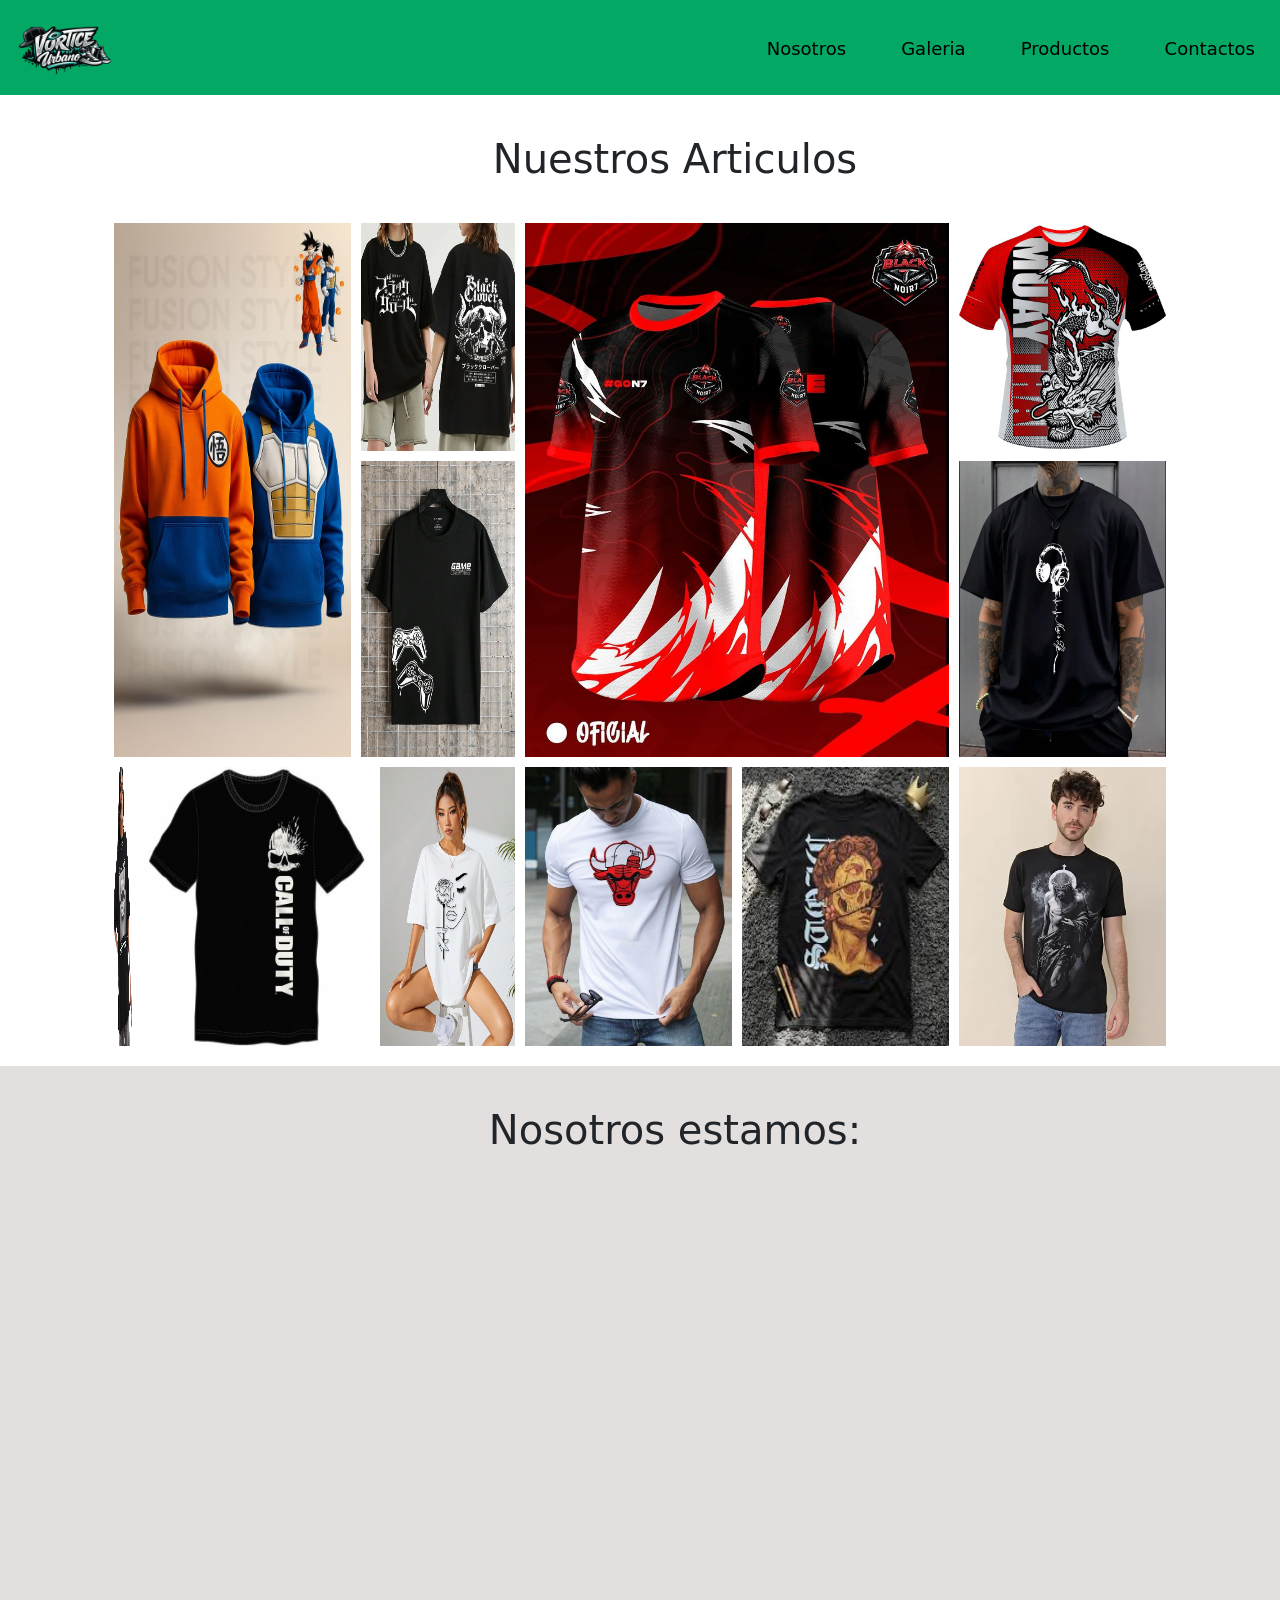
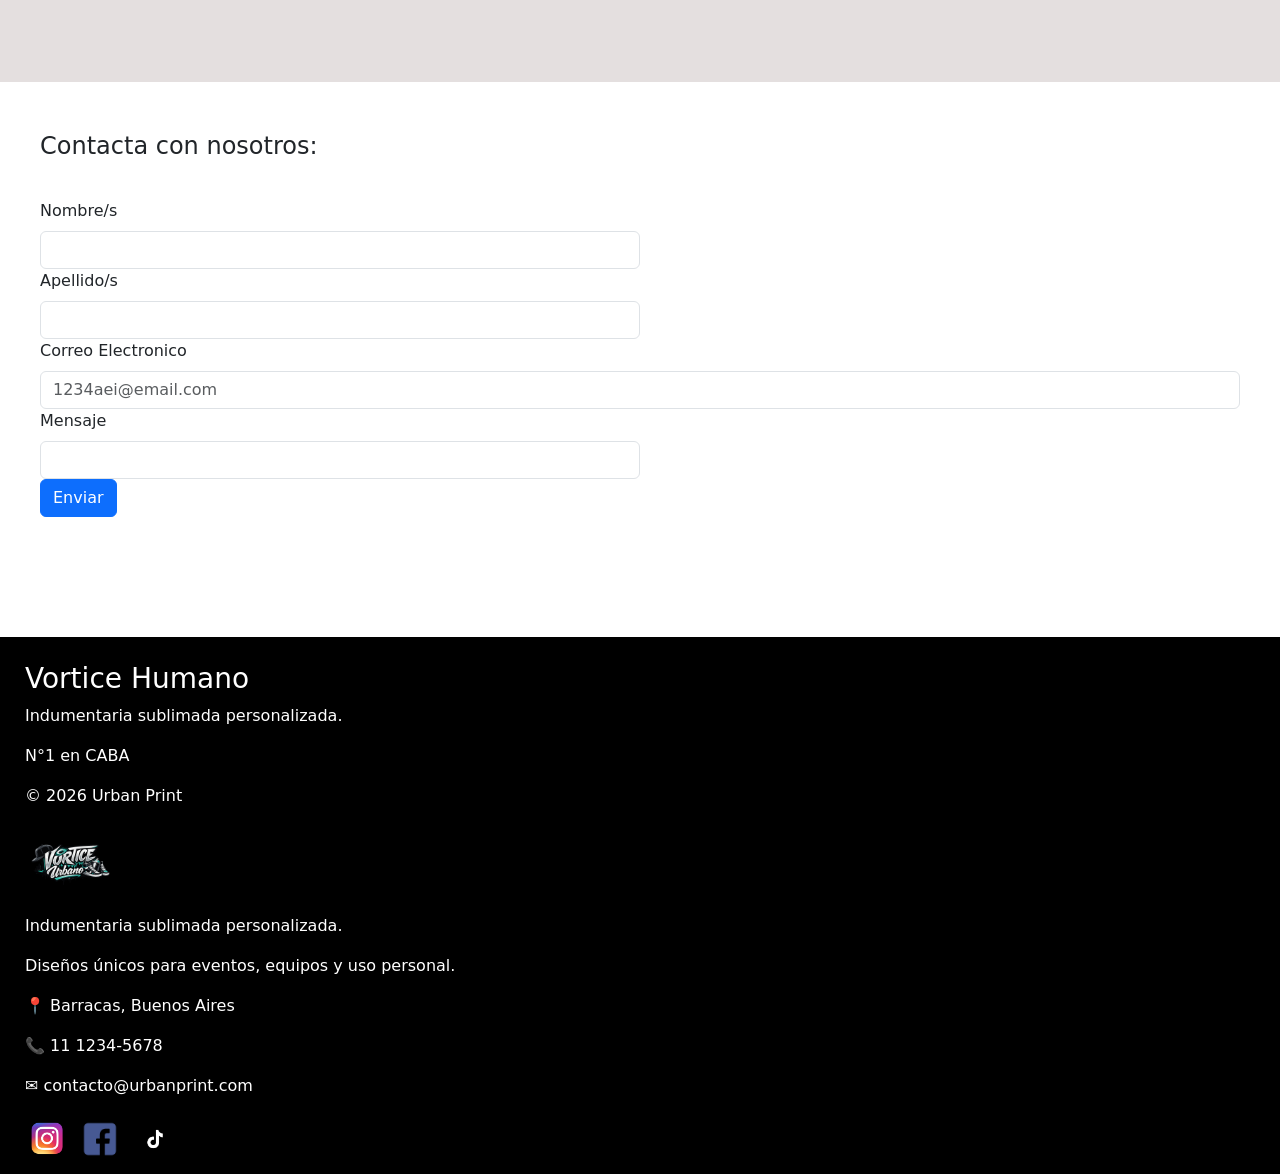
==== Galeria.html @ 30e97069 "website" ====
<!DOCTYPE html>
<html lang="en">

<head>
  <meta charset="UTF-8">
  <meta name="viewport" content="width=device-width, initial-scale=1.0">
  <title>Vortice Urbano</title>
  <link rel="stylesheet" href="css/Style.css">
  <link href="https://cdn.jsdelivr.net/npm/bootstrap@5.3.8/dist/css/bootstrap.min.css" rel="stylesheet"
    integrity="sha384-sRIl4kxILFvY47J16cr9ZwB07vP4J8+LH7qKQnuqkuIAvNWLzeN8tE5YBujZqJLB" crossorigin="anonymous">
</head>

<body>
  <header class="encabezado">
    <div class="logo">

    </div>
    <nav class="menu">
      <a href="index.html" class="btng">Nosotros</a>
      <a href="Galeria.html" class="btnga">Galeria</a>
      <a href="" class="btnpro">Productos</a>
      <a href="" class="btncon">Contactos</a>
    </nav>
  </header>

  <div class="titulodefotos">
    <h1> Nuestros Articulos</h1>
  </div>

  <main>
    <div class="galeriafotos">

      <div class="img1">
        <img src="../src/grupo de imagenes/img1.jfif" alt="">
      </div>
      <div class="img2">
        <img src="../src/grupo de imagenes/img2.jfif" alt="">
      </div>
      <div class="img3">
        <img src="../src/grupo de imagenes/img3.jfif" alt="">
      </div>
      <div class="img4">
        <img src="../src/grupo de imagenes/img4.jfif" alt="">
      </div>
      <div class="img5">
        <img src="../src/grupo de imagenes/img5.jfif" alt="">
      </div>
      <div class="img6">
        <img src="../src/grupo de imagenes/img6.jfif" alt="">
      </div>
      <div class="img7">
        <img src="../src/grupo de imagenes/img7.jfif" alt="">
      </div>
      <div class="img8">
        <img src="../src/grupo de imagenes/img8.jfif" alt="">
      </div>
      <div class="img9">
        <img src="../src/grupo de imagenes/img9.jfif" alt="">
      </div>
      <div class="img10">
        <img src="../src/grupo de imagenes/img10.jfif" alt="">
      </div>
      <div class="img11">
        <img src="../src/grupo de imagenes/img11.jfif" alt="">
      </div>
      <div class="img12">
        <img src="../src/grupo de imagenes/img12.webp" alt="">
      </div>

    </div>
  </main>
  <section class="mapatodo">
    <div class="presenta">
      <h1> Nosotros estamos:</h1>
    </div>

    <section class="mapa">


      <iframe
        src="https://www.google.com/maps/embed?pb=!1m18!1m12!1m3!1d3282.7196024287264!2d-58.389560800000005!3d-34.63652549999999!2m3!1f0!2f0!3f0!3m2!1i1024!2i768!4f13.1!3m3!1m2!1s0x95bccb3ec552dbdf%3A0x579accb10e0264e9!2sUspallata%201902%2C%20C1282AEH%20Cdad.%20Aut%C3%B3noma%20de%20Buenos%20Aires!5e0!3m2!1ses-419!2sar!4v1780084039885!5m2!1ses-419!2sar"
        width="900" height="450" style="border: 0;" allowfullscreen="" loading="lazy"
        referrerpolicy="no-referrer-when-downgrade"></iframe>

    </section>

  </section>


  <section class="conocenos">
    <h4>
      Contacta con nosotros:
    </h4>
    <form class="formulario">
      <div class="col-md-6">
        <label for="inputEmail4" class="form-label">Nombre/s</label>
        <input type="text" class="form-control" id="inputEmail4">
      </div>
      <div class="col-md-6">
        <label for="inputPassword4" class="form-label">Apellido/s</label>
        <input type="text" class="form-control" id="inputPassword4">
      </div>
      <div class="col-12">
        <label for="inputAddress" class="form-label">Correo Electronico</label>
        <input type="email" class="form-control" id="inputAddress" placeholder="1234aei@email.com">
      </div>

      <div class="col-md-6">
        <label for="inputCity" class="form-label">Mensaje</label>
        <input type="text" class="form-control" id="inputCity" rows="3">
      </div>

      <div class="col-12">
        <button type="submit" class="btn btn-primary">Enviar</button>
      </div>
    </form>

  </section>


  <footer>
    <h3>Vortice Humano</h3>
    <p>Indumentaria sublimada personalizada.</p>
    <p>N°1 en CABA</p>
    <p>© 2026 Urban Print</p>

    <div class="footer-logo">
      <img src="src/logo.png" alt="Logo">
    </div>


    <div class="footer-info">
      <p>Indumentaria sublimada personalizada.</p>
      <p>Diseños únicos para eventos, equipos y uso personal.</p>
    </div>

    <div class="footer-contacto">
      <p>📍 Barracas, Buenos Aires</p>
      <p>📞 11 1234-5678</p>
      <p>✉️ contacto@urbanprint.com</p>
    </div>

    <div class="footer-redes">
      <a href="#" class="instagram"><img src="src/instagramlogo.png"></a>

      <a href="#" class="facebook"><img src="src/facebooklogo.png"></a>

      <a href="#" class="tiktok"><img src="src/tiktoklogo.png"></a>
    </div>

  </footer>

  <script src="https://cdn.jsdelivr.net/npm/bootstrap@5.3.8/dist/js/bootstrap.bundle.min.js"
    integrity="sha384-FKyoEForCGlyvwx9Hj09JcYn3nv7wiPVlz7YYwJrWVcXK/BmnVDxM+D2scQbITxI"
    crossorigin="anonymous"></script>

</body>

</html>
---- css/Style.css ----
* {
    margin: 0;
    padding: 0;
}

.encabezado {
    height: 95px;
    background: rgb(3, 168, 100);
    display: flex;
    justify-content: space-between;
}



.logo {
    width: 105px;
    height: 105px;
    background-image: url('../src/logo.png');
    background-position: center;
    background-repeat: no-repeat;
    background-size: cover;
    margin-top: 3px;
    margin-left: 12px;

}



.menu a{
    line-height: 97px;
    font-size: 18px;
    text-decoration: none;
    color: aliceblue;
}

.btncon{
    padding-bottom: 36px;
    padding-top: 38px;
    padding-left: 25px;
    padding-right: 25px;
    color: rgb(0, 0, 0) !important;
    transition: 0.6s ease;
}

.btncon:hover{
    filter: drop-shadow(2px 2px 2px black);
    background-color: black;
    color: white !important;
}

.btng{
    padding-bottom: 36px;
    padding-top: 38px;
    padding-left: 25px;
    padding-right: 25px;
    color: rgb(0, 0, 0) !important;
    transition: 0.6s ease;
}

.btng:hover{
     filter: drop-shadow(2px 2px 2px black);
    background-color: black;
    color: white !important;
}

.btnga{
    padding-bottom: 36px;
    padding-top: 38px;
    padding-left: 25px;
    padding-right: 25px;
    color: rgb(0, 0, 0) !important;
    transition: 0.6s ease;
}

.btnga:hover{
    filter: drop-shadow(2px 2px 2px black);
    background-color: black;
    color: white !important;
}

.btnpro{
    padding-bottom: 36px;
    padding-top: 38px;
    padding-left: 25px;
    padding-right: 25px;
    color: rgb(0, 0, 0) !important;
    transition: 0.6s ease;
}

.btnpro:hover{
     filter: drop-shadow(2px 2px 2px black);
    background-color: black;
    color: white !important;
}

.carousel-inner img{
    height: 80vh;
    object-fit: cover;
    margin-bottom: 45px;
    
}

main{
    display: flex;
    justify-content: center;
    align-items: center;
    gap: 20px;
    margin: 15px 0;
    flex-wrap:wrap ; 
}

.tarjetas{
box-shadow: 5px 5px 5px black;
border-radius: 8px;
}

.tarjetas img{
    margin-bottom: 15px;
}

.card-img-top{
    width: 100%;
    height: 320px;
    object-fit: cover;
}

.footer-logo img{
    width: 90px;
    height: 90px;
}

.instagram img{
    width: 35px;
    height: 35px;
    margin-right: 5px;
}

.facebook img{
    width: 50px;
    height: 50px;
}

.tiktok img{
    width: 50px;
    height: 50px;
}

.footer-redes{
    margin-left: 5px;
}

footer{
    background-color: black;
    color: white;
    text-align: justify;
    padding: 10px;
    margin-top: 80px;
    padding-top: 25px;
    padding-left: 25px;
}

.card-text{
    margin-left: 10px;
}

.Titulo{
    margin-left: 10px;
}

.card-text1{
    margin-left: 10px;
}


.img1 {
    grid-area: img1;
}

.img2 {
    grid-area: img2;
}

.img3 {
    grid-area: img3;
}

.img4 {
    grid-area: img4;
}

.img5 {
    grid-area: img5;
}

.img6 {
    grid-area: img6;
}

.img7 {
    grid-area: img7;
}

.img8 {
    grid-area: img8;
}

.img9 {
    grid-area: img9;
}

.img10 {
    grid-area: img10;
}

.img11 {
    grid-area: img11;
}

.img12 {
    grid-area: img12;
}



.galeriafotos{
    width: 90%;
    height: 50%;
    margin: 5px auto;
    display: grid;
    grid-template-areas:
        "img1 img1 img1 img1 img1 img1 img2 img2 img2 img4 img4 img4 img4 img4 img4 img5 img5 img5"
        "img1 img1 img1 img1 img1 img1 img2 img2 img2 img4 img4 img4 img4 img4 img4 img5 img5 img5"
        "img1 img1 img1 img1 img1 img1 img3 img3 img3 img4 img4 img4 img4 img4 img4 img6 img6 img6"
        "img1 img1 img1 img1 img1 img1 img3 img3 img3 img4 img4 img4 img4 img4 img4 img6 img6 img6"
        "img7 img7 img7 img8 img8 img8 img8 img9 img9 img10 img10 img10 img11 img11 img11 img12 img12 img12"
        "img7 img7 img7 img8 img8 img8 img8 img9 img9 img10 img10 img10 img11 img11 img11 img12 img12 img12"
        "img7 img7 img7 img8 img8 img8 img8 img9 img9 img10 img10 img10 img11 img11 img11 img12 img12 img12";
    grid-template-columns: repeat(1, 2fr);
    grid-template-rows: repeat(0, 20px);
    padding: 0 50px;
    gap: 10px;
    padding-top: 20px;

}

.galeriafotos img{
    display: flex;
    width: 100%;
    height: 100%;
    transition: 0.1s ease-in-out;
    
}

.galeriafotos img:hover{
    filter: drop-shadow(5px 5px 5px black);
    background-color: black;
}



.presenta h1{
    padding-top: 40px;
    padding-left: 70px;
    text-align: center;
}

.mapa{
    padding-left: 40px;
    padding-top: 20px;
    padding-bottom: 50px;
    display: flex;
    justify-content: center;
    align-items: center;
}

.titulodefotos{
    padding-top: 40px;
    padding-left: 70px;
    text-align: center;
}

.mapatodo{
    background-color: rgb(228, 223, 223);
}

.conocenos{
    padding: 40px;
    padding-top: 50px;
}


.conocenos h4{
    padding-bottom: 30px;
}
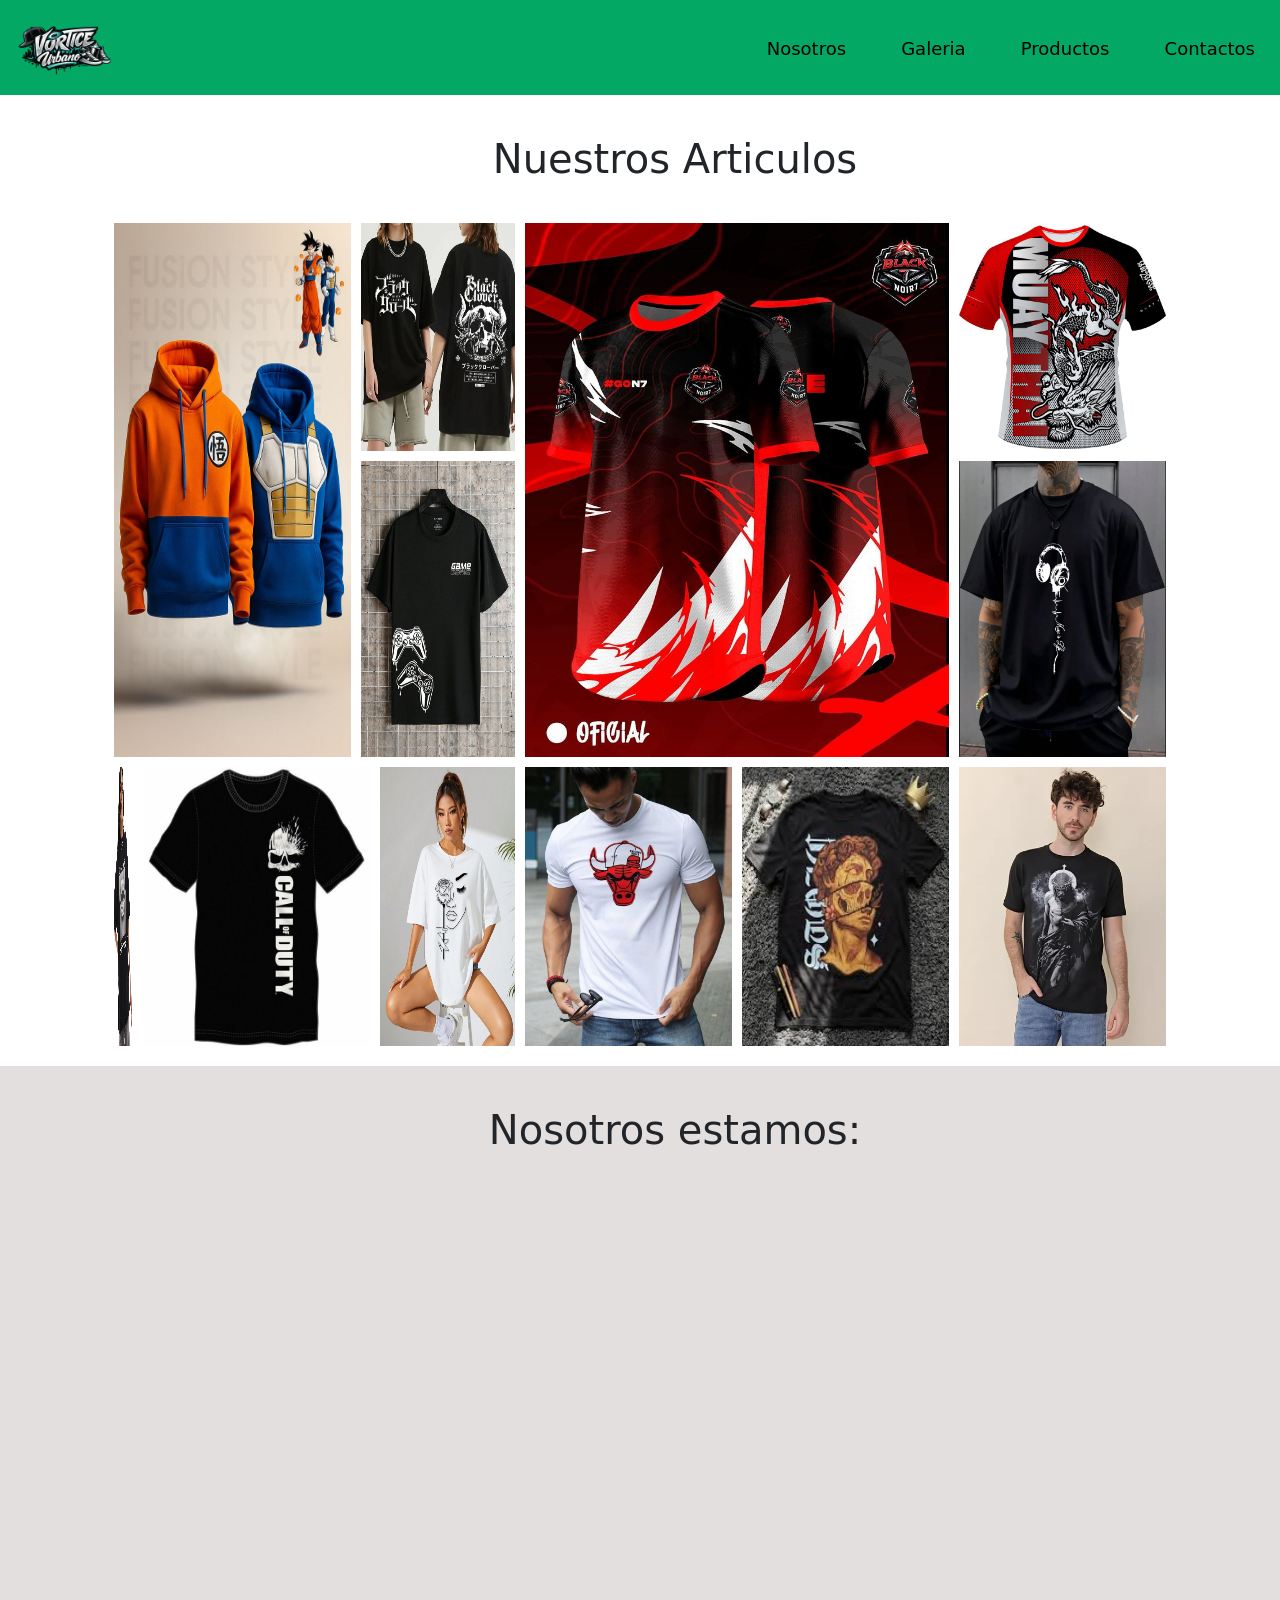
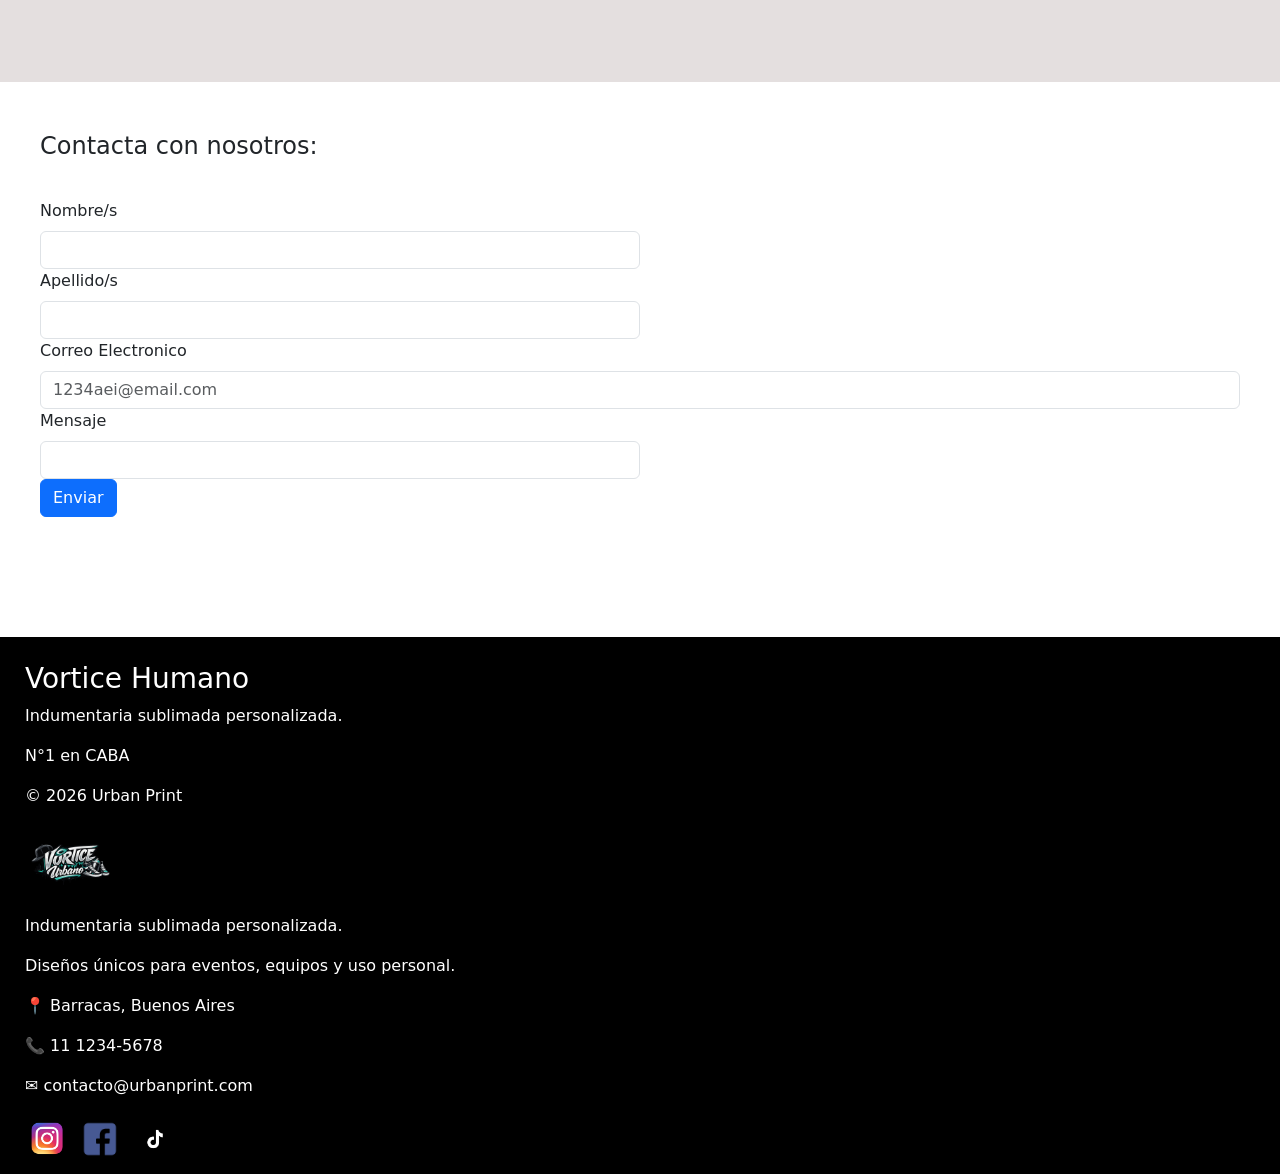
==== commit 680d8975: "modificacion de URLs" ====
--- a/Galeria.html
+++ b/Galeria.html
@@ -31,40 +31,40 @@
     <div class="galeriafotos">
 
       <div class="img1">
-        <img src="../src/grupo de imagenes/img1.jfif" alt="">
+        <img src="src/grupo de imagenes/img1.jfif" alt="">
       </div>
       <div class="img2">
-        <img src="../src/grupo de imagenes/img2.jfif" alt="">
+        <img src="src/grupo de imagenes/img2.jfif" alt="">
       </div>
       <div class="img3">
-        <img src="../src/grupo de imagenes/img3.jfif" alt="">
+        <img src="src/grupo de imagenes/img3.jfif" alt="">
       </div>
       <div class="img4">
-        <img src="../src/grupo de imagenes/img4.jfif" alt="">
+        <img src="src/grupo de imagenes/img4.jfif" alt="">
       </div>
       <div class="img5">
-        <img src="../src/grupo de imagenes/img5.jfif" alt="">
+        <img src="src/grupo de imagenes/img5.jfif" alt="">
       </div>
       <div class="img6">
-        <img src="../src/grupo de imagenes/img6.jfif" alt="">
+        <img src="src/grupo de imagenes/img6.jfif" alt="">
       </div>
       <div class="img7">
-        <img src="../src/grupo de imagenes/img7.jfif" alt="">
+        <img src="src/grupo de imagenes/img7.jfif" alt="">
       </div>
       <div class="img8">
-        <img src="../src/grupo de imagenes/img8.jfif" alt="">
+        <img src="src/grupo de imagenes/img8.jfif" alt="">
       </div>
       <div class="img9">
-        <img src="../src/grupo de imagenes/img9.jfif" alt="">
+        <img src="src/grupo de imagenes/img9.jfif" alt="">
       </div>
       <div class="img10">
-        <img src="../src/grupo de imagenes/img10.jfif" alt="">
+        <img src="src/grupo de imagenes/img10.jfif" alt="">
       </div>
       <div class="img11">
-        <img src="../src/grupo de imagenes/img11.jfif" alt="">
+        <img src="src/grupo de imagenes/img11.jfif" alt="">
       </div>
       <div class="img12">
-        <img src="../src/grupo de imagenes/img12.webp" alt="">
+        <img src="src/grupo de imagenes/img12.webp" alt="">
       </div>
 
     </div>
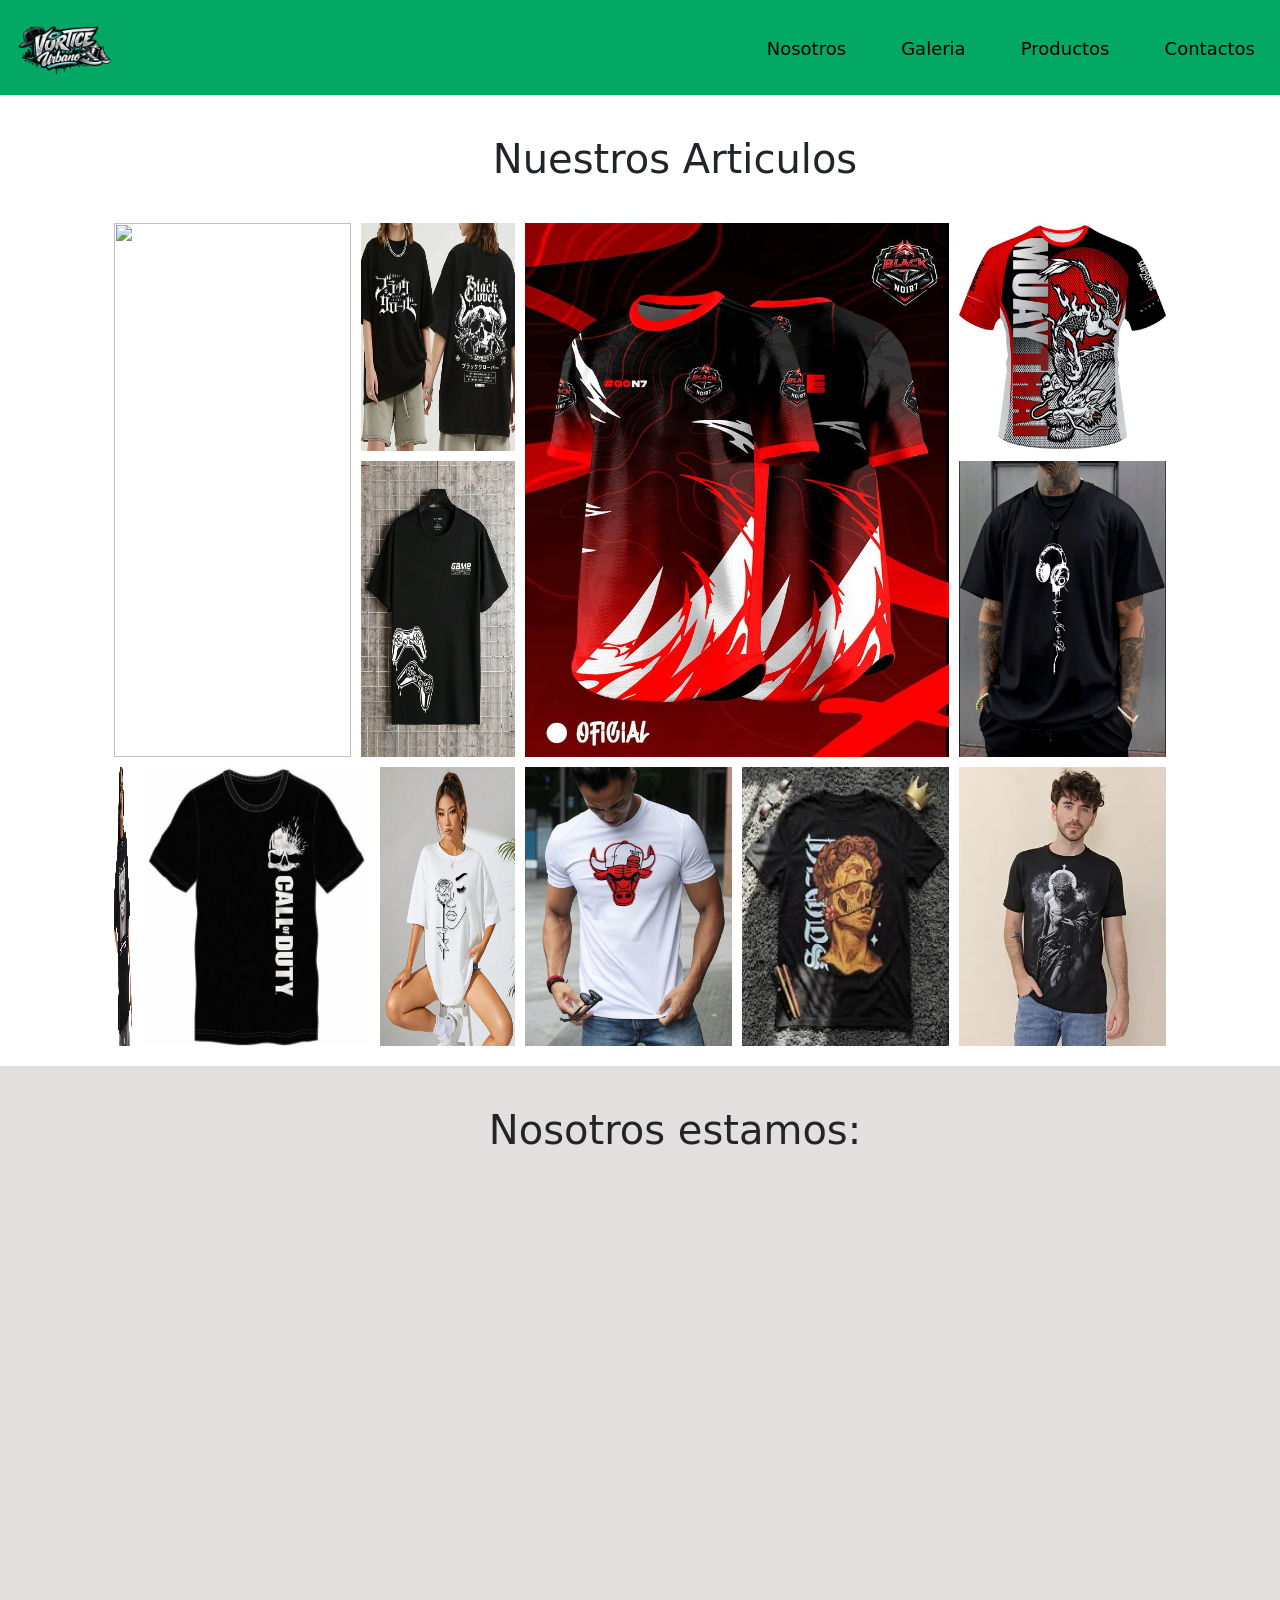
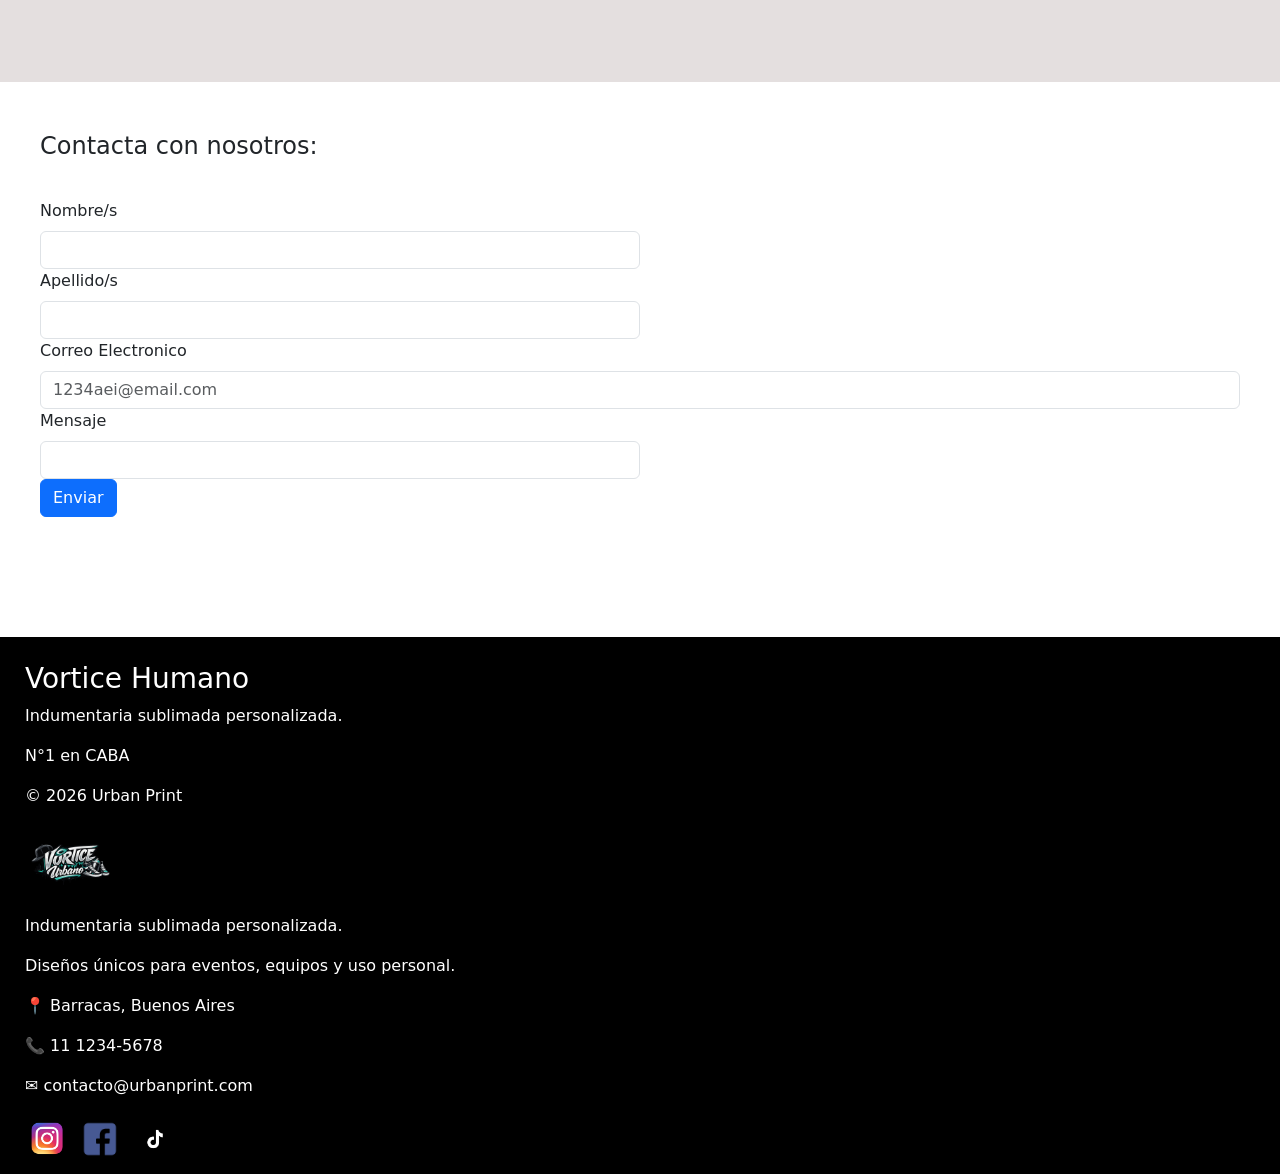
==== commit 86b5cb4a: "img" ====
--- a/Galeria.html
+++ b/Galeria.html
@@ -31,7 +31,7 @@
     <div class="galeriafotos">
 
       <div class="img1">
-        <img src="src/grupo de imagenes/img1.jfif" alt="">
+        <img src="..7src/grupo de imagenes/img1.jfif" alt="">
       </div>
       <div class="img2">
         <img src="src/grupo de imagenes/img2.jfif" alt="">
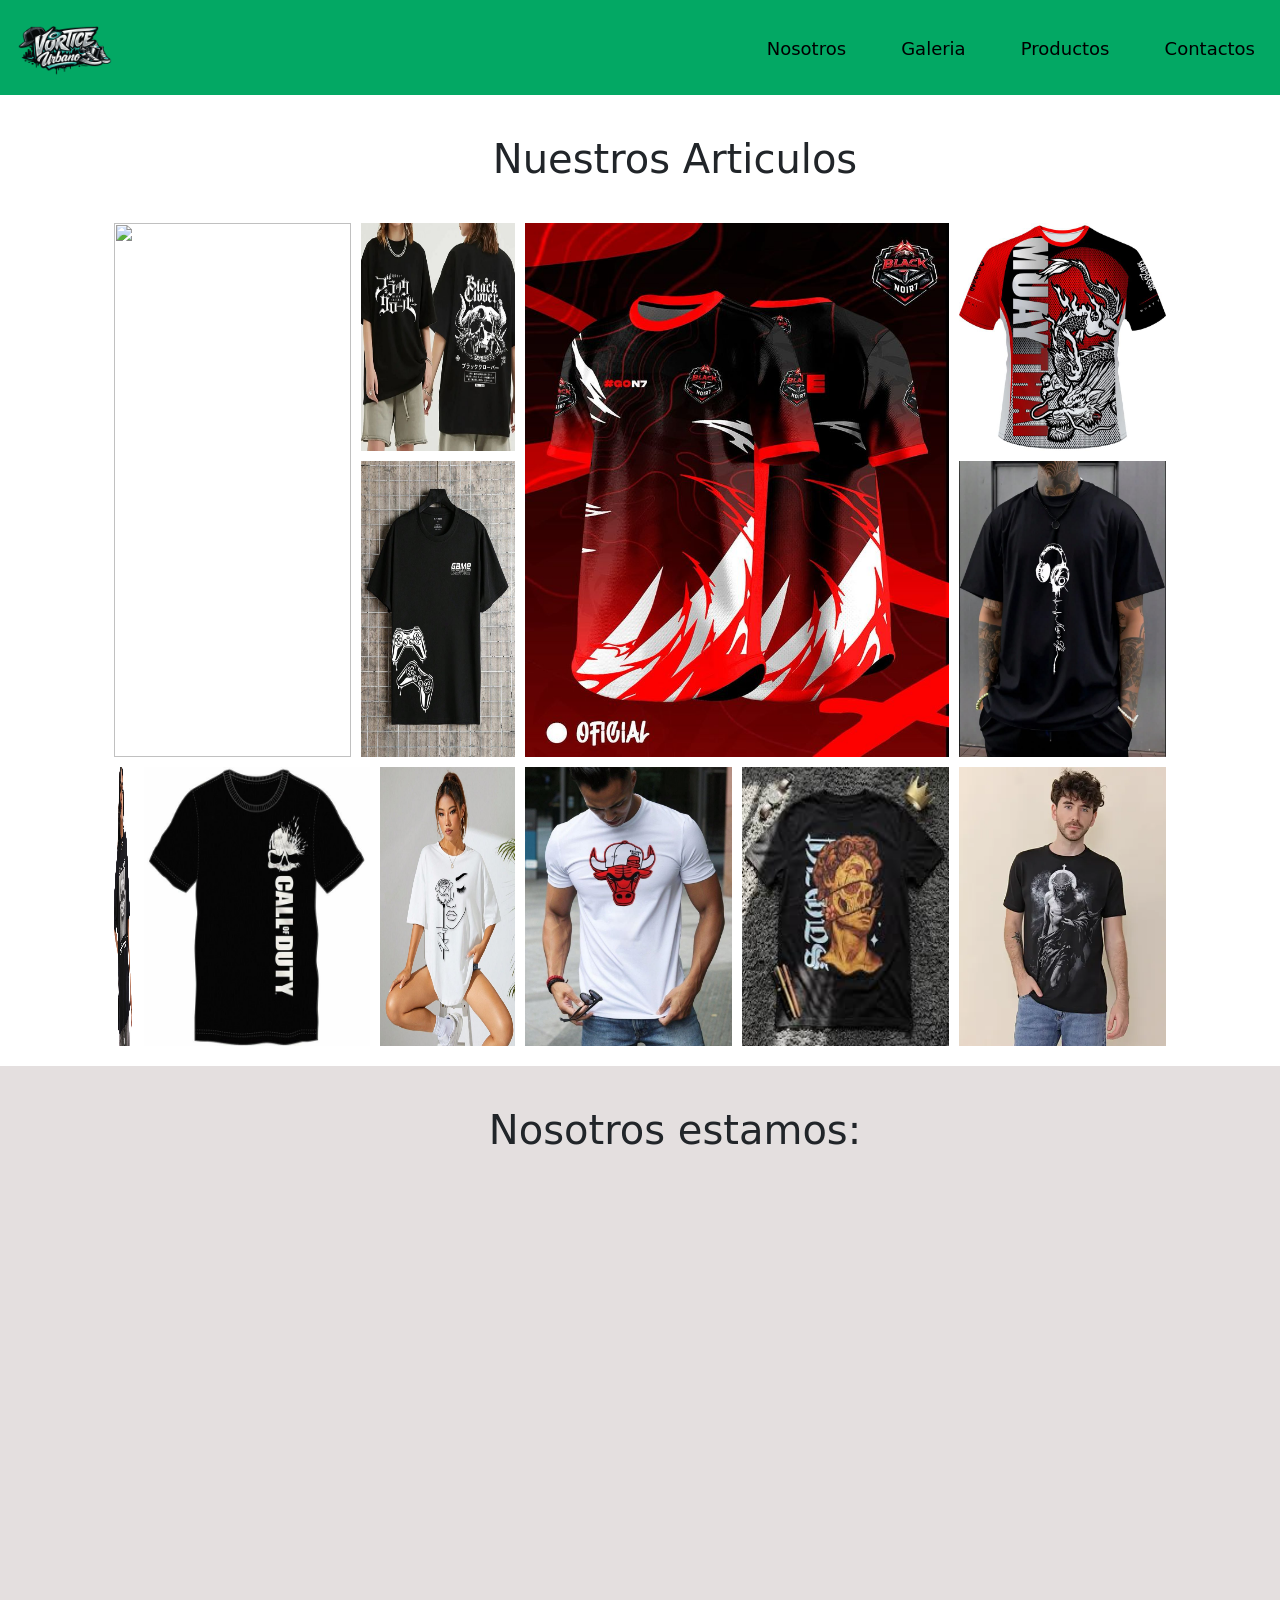
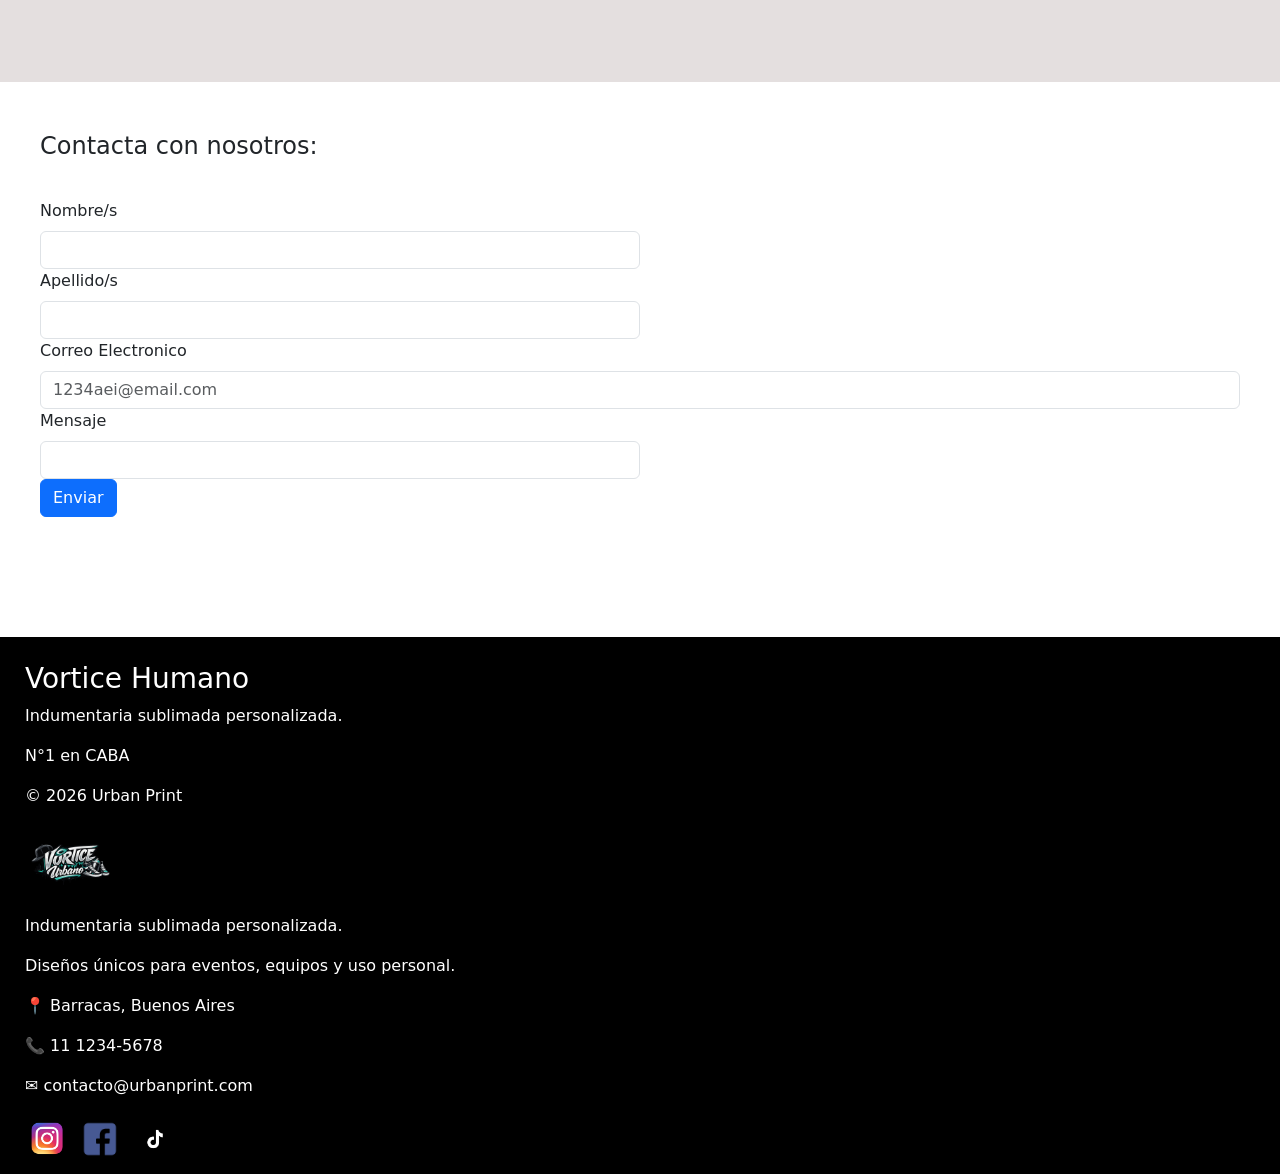
==== commit 0bfefc28: "img" ====
--- a/Galeria.html
+++ b/Galeria.html
@@ -31,7 +31,7 @@
     <div class="galeriafotos">
 
       <div class="img1">
-        <img src="..7src/grupo de imagenes/img1.jfif" alt="">
+        <img src="..src/grupo de imagenes/img1.jfif" alt="">
       </div>
       <div class="img2">
         <img src="src/grupo de imagenes/img2.jfif" alt="">
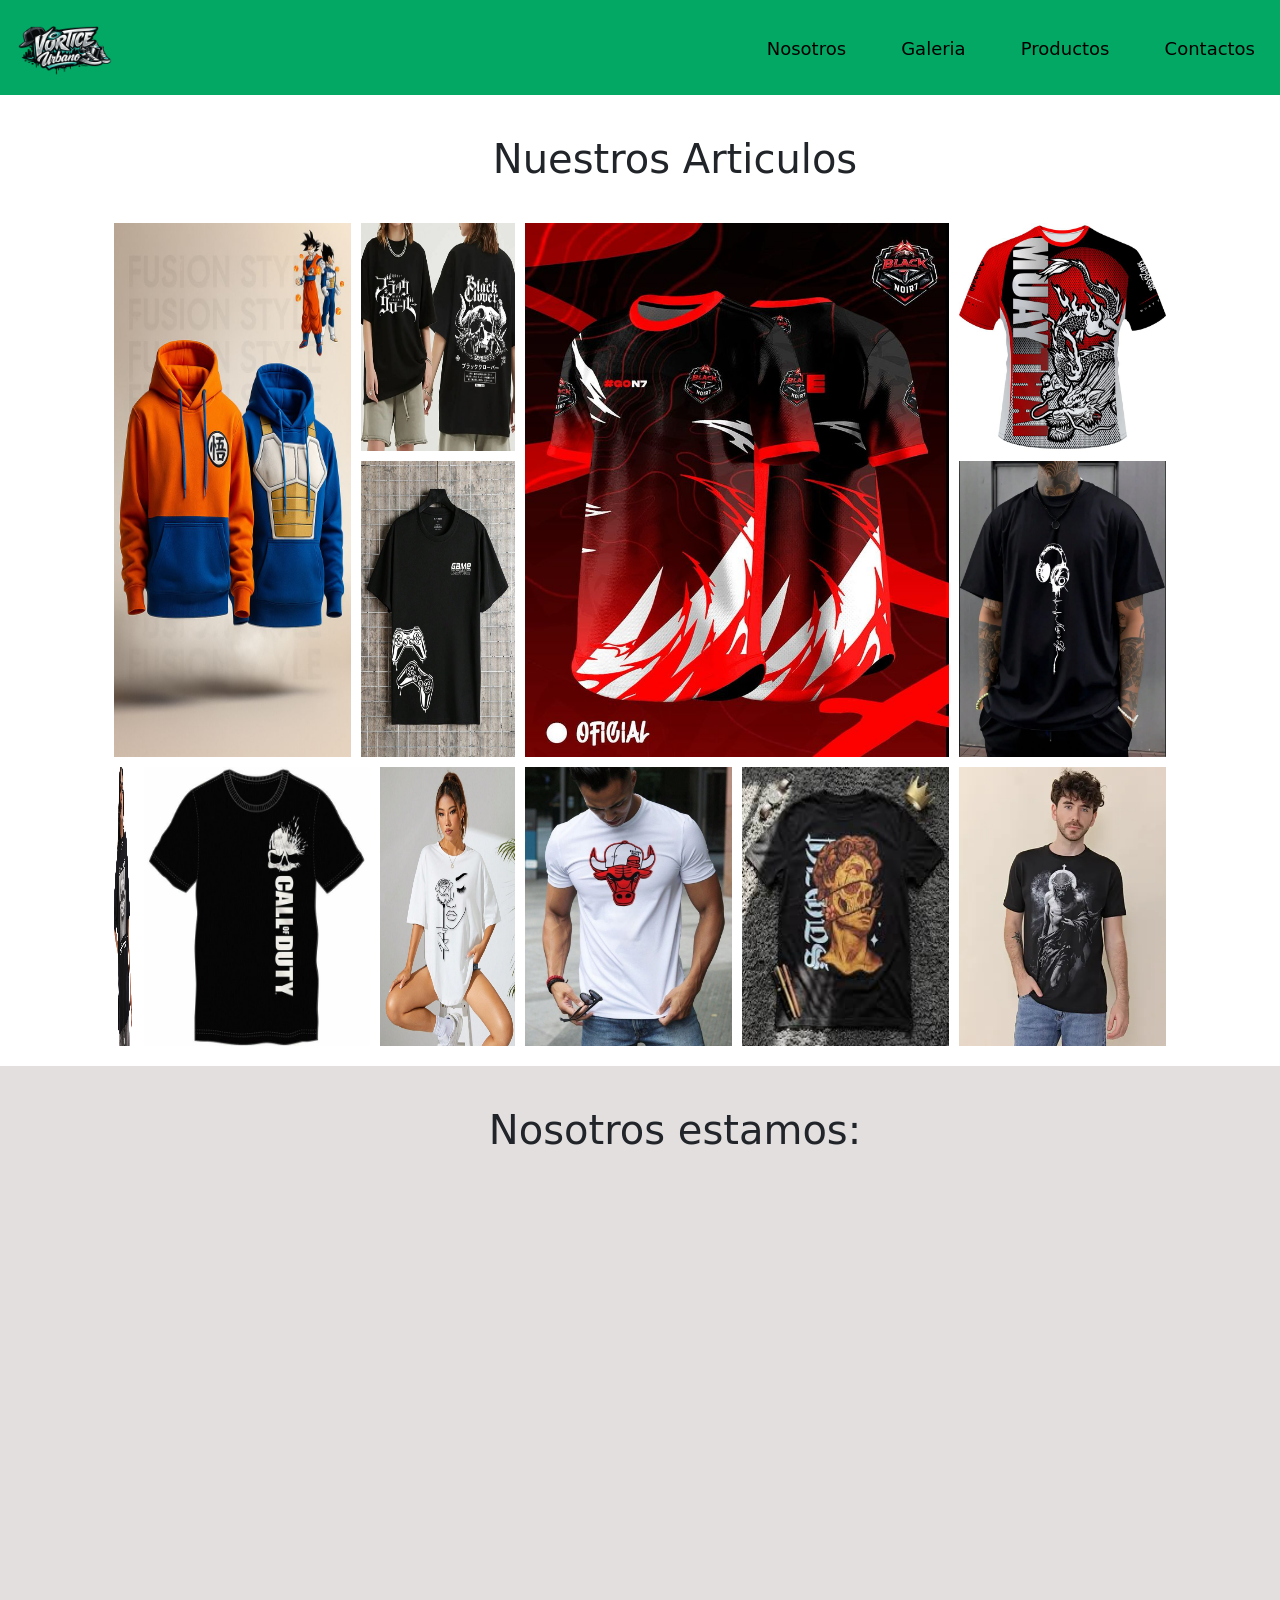
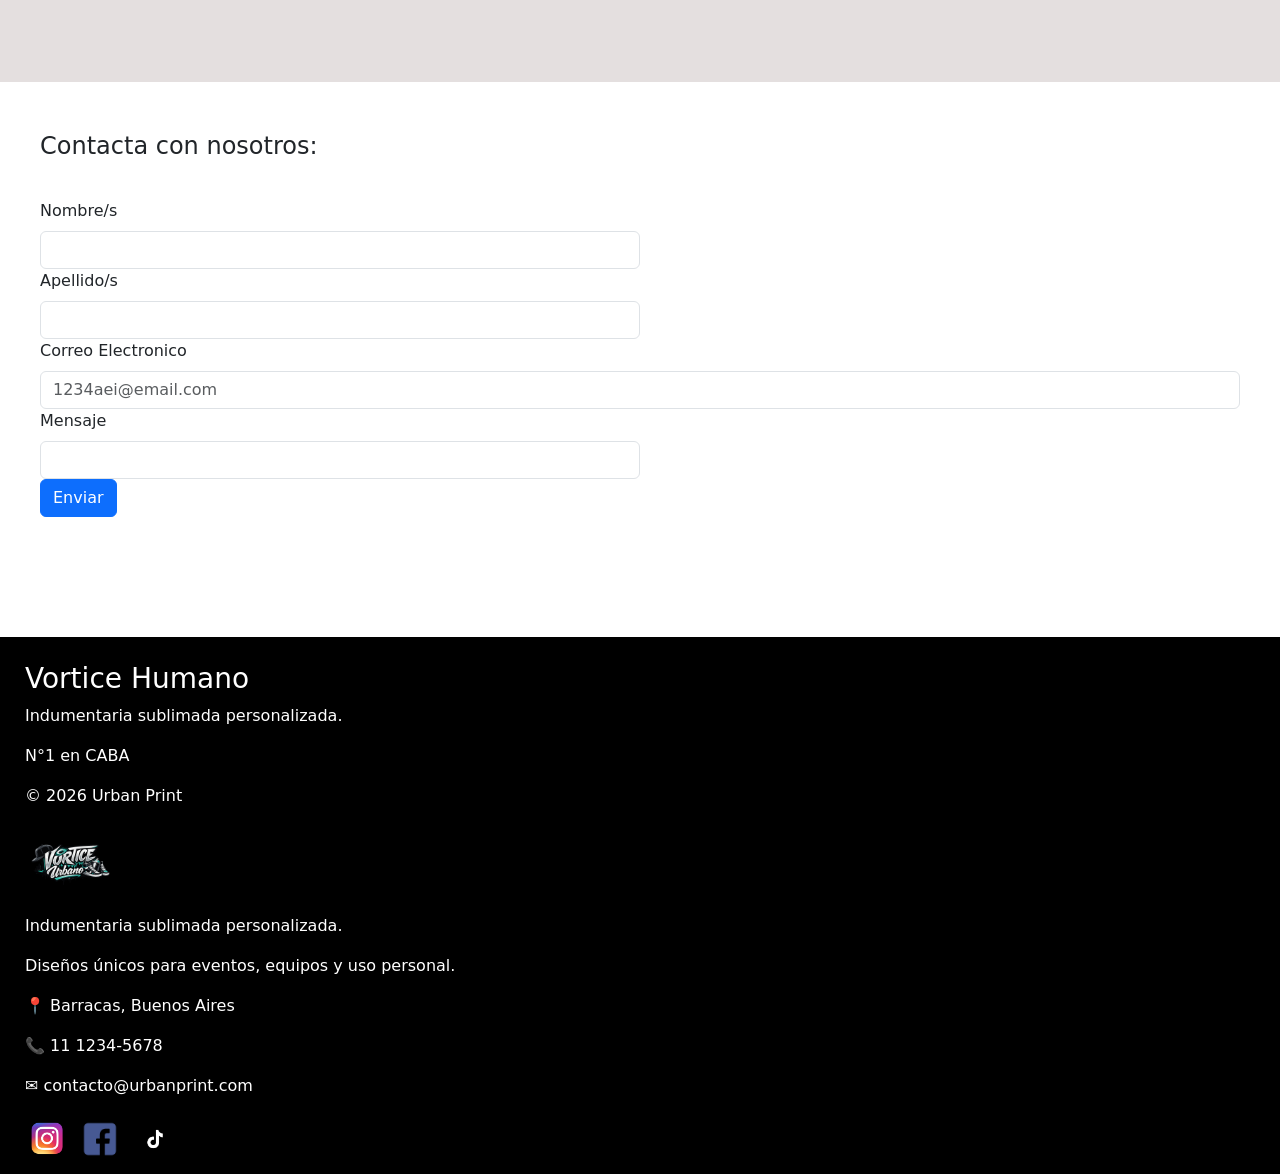
==== commit ce29647e: "img" ====
--- a/Galeria.html
+++ b/Galeria.html
@@ -31,7 +31,7 @@
     <div class="galeriafotos">
 
       <div class="img1">
-        <img src="..src/grupo de imagenes/img1.jfif" alt="">
+        <img src="src/grupo de imagenes/img1.jfif" alt="">
       </div>
       <div class="img2">
         <img src="src/grupo de imagenes/img2.jfif" alt="">
